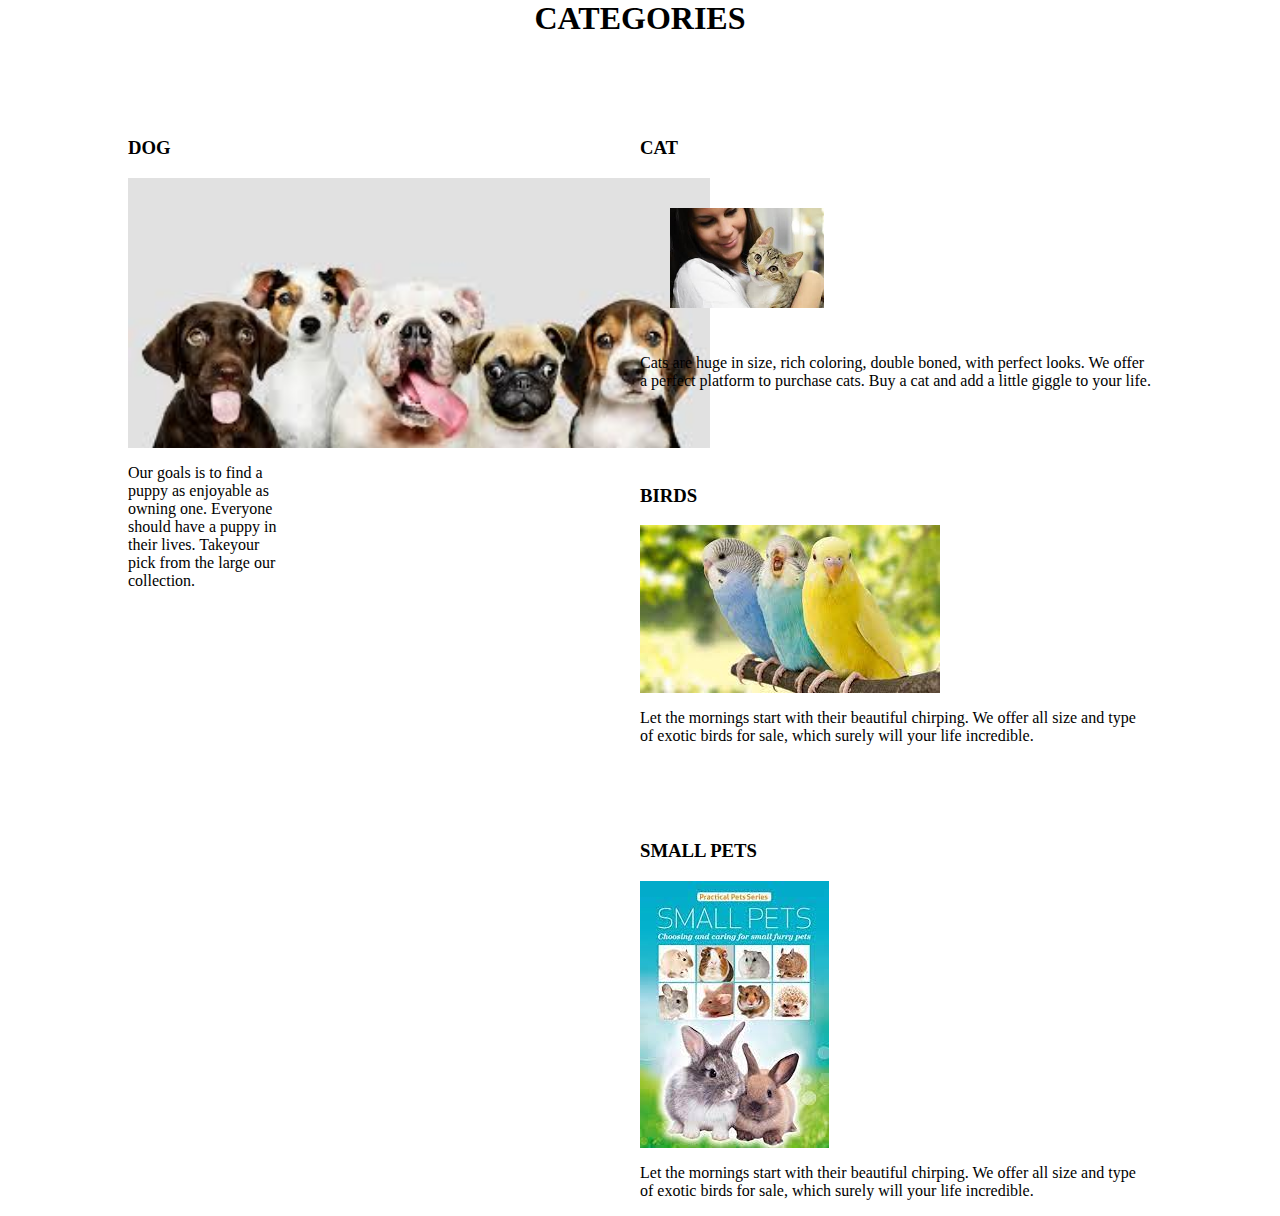
==== categories.html @ eb5dd657 "Update categories.html" ====
<!DOCTYPE>
<html>
 <head> 
  <title>categories</title>
  <link rel="stylesheet" type="text/css" href="mystyle.css" />
 </head>
 <body>
  <h1 style="text-align:center">CATEGORIES</h1>
  <div>
      <div id="dog">
          <h3>DOG</h3>
          <img src="images.jpeg"style="font:left;height:30%"/>
          <p style="font:left;width:30%">
                Our goals is to find a puppy as enjoyable as owning one. Everyone should have a puppy in their lives. Takeyour pick from the large our collection.
          </p>
      </div>
      <div id="cat">
          <h3>CAT</h3>
          <img src="cat2.jpeg"style="padding:30px;width:30%"/>
          <p style="font:right;width=30%">
               Cats are huge in size, rich coloring, double boned, with perfect looks. We offer a perfect platform to purchase cats. Buy a cat and add a little giggle to your life.
          </p>
       </div>
     </div>
     <div>
         <div id="birds">
          <h3>BIRDS</h3>
          <img src="birds.jpeg"/>
             <p style="font:leftt;width=30%">
             Let the mornings start with their beautiful chirping. We offer all size and type of exotic birds for  sale, which surely will your life incredible.
             </p>
         </div>
         <div id="smallpets">
            <h3>SMALL PETS</h3>
             <img src="small pet.jpeg"/>
             <p style="font:right;width=30%">
             Let the mornings start with their beautiful chirping. We offer all size and type of exotic birds for  sale, which surely will your life incredible.
             </p>
         </div>
     </div>
 </body>
</html>
---- mystyle.css ----
body{
  width:80%;
  margin:auto;
}

#address{
  text-align:right;
  margin-top:20px;
}


#home img{
  width:100%;
  height:100%;
}


#dog{
  margin-top:60px;
  width:50%;
  float:left;
  
}

#cat{
  margin-top:60px;
  width:50%;
  float:right;
}

#birds{
  margin-top:60px;
  width:50%;
  float:left;
}

#smallpets{
  margin-top:60px;
  width:50%;
  float:right;
}









#service h1{
  text-align:centre;
}
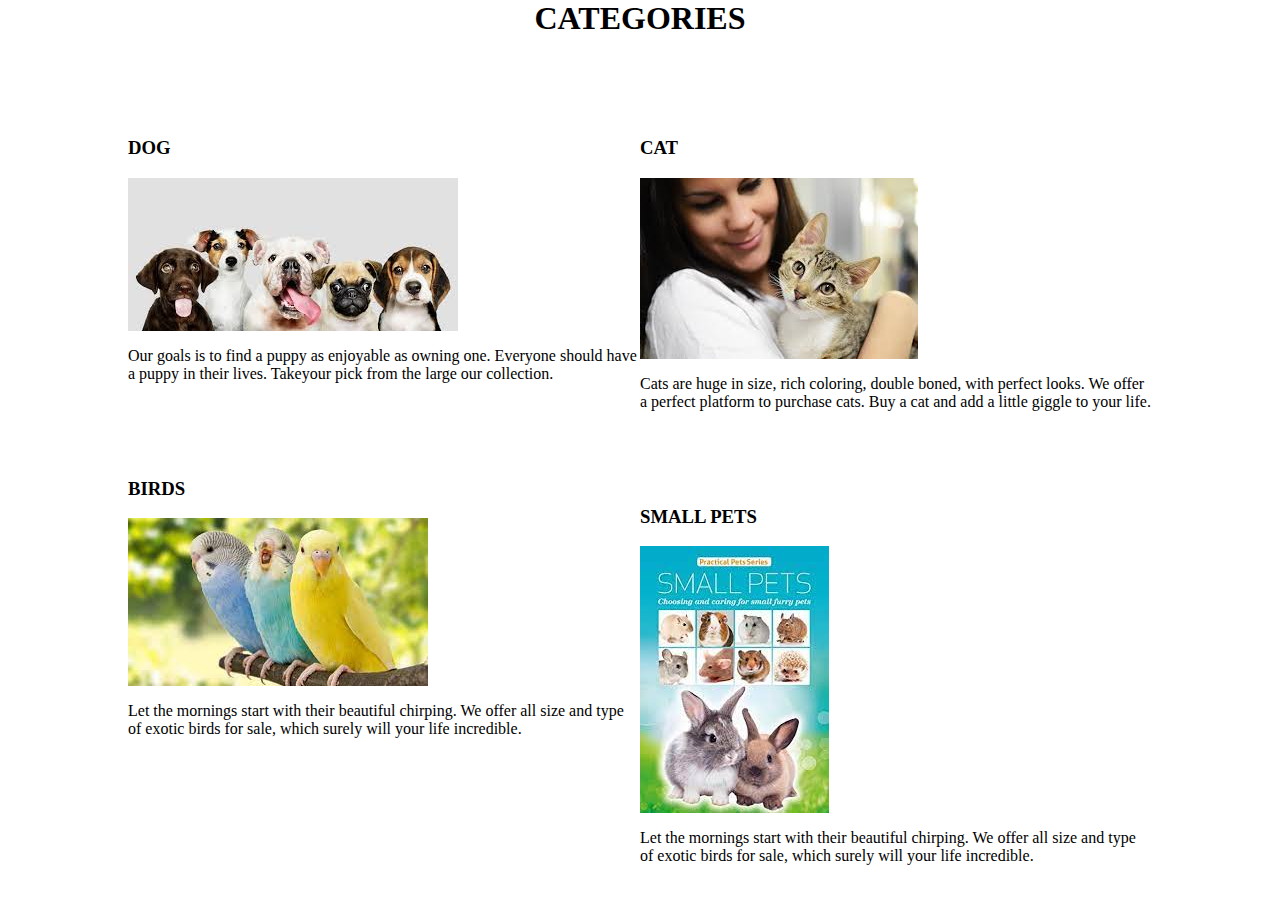
==== commit a1201660: "Update categories.html" ====
--- a/categories.html
+++ b/categories.html
@@ -9,15 +9,15 @@
   <div>
       <div id="dog">
           <h3>DOG</h3>
-          <img src="images.jpeg"style="font:left;height:30%"/>
-          <p style="font:left;width:30%">
+          <img src="images.jpeg"/>
+          <p>
                 Our goals is to find a puppy as enjoyable as owning one. Everyone should have a puppy in their lives. Takeyour pick from the large our collection.
           </p>
       </div>
       <div id="cat">
           <h3>CAT</h3>
-          <img src="cat2.jpeg"style="padding:30px;width:30%"/>
-          <p style="font:right;width=30%">
+          <img src="cat2.jpeg"/>
+          <p>
                Cats are huge in size, rich coloring, double boned, with perfect looks. We offer a perfect platform to purchase cats. Buy a cat and add a little giggle to your life.
           </p>
        </div>
@@ -26,14 +26,14 @@
          <div id="birds">
           <h3>BIRDS</h3>
           <img src="birds.jpeg"/>
-             <p style="font:leftt;width=30%">
+             <p>
              Let the mornings start with their beautiful chirping. We offer all size and type of exotic birds for  sale, which surely will your life incredible.
              </p>
          </div>
          <div id="smallpets">
             <h3>SMALL PETS</h3>
              <img src="small pet.jpeg"/>
-             <p style="font:right;width=30%">
+             <p>
              Let the mornings start with their beautiful chirping. We offer all size and type of exotic birds for  sale, which surely will your life incredible.
              </p>
          </div>
--- a/mystyle.css
+++ b/mystyle.css
@@ -11,7 +11,7 @@
 
 #home img{
   width:100%;
-  height:100%;
+  height:60%;
 }
 
 
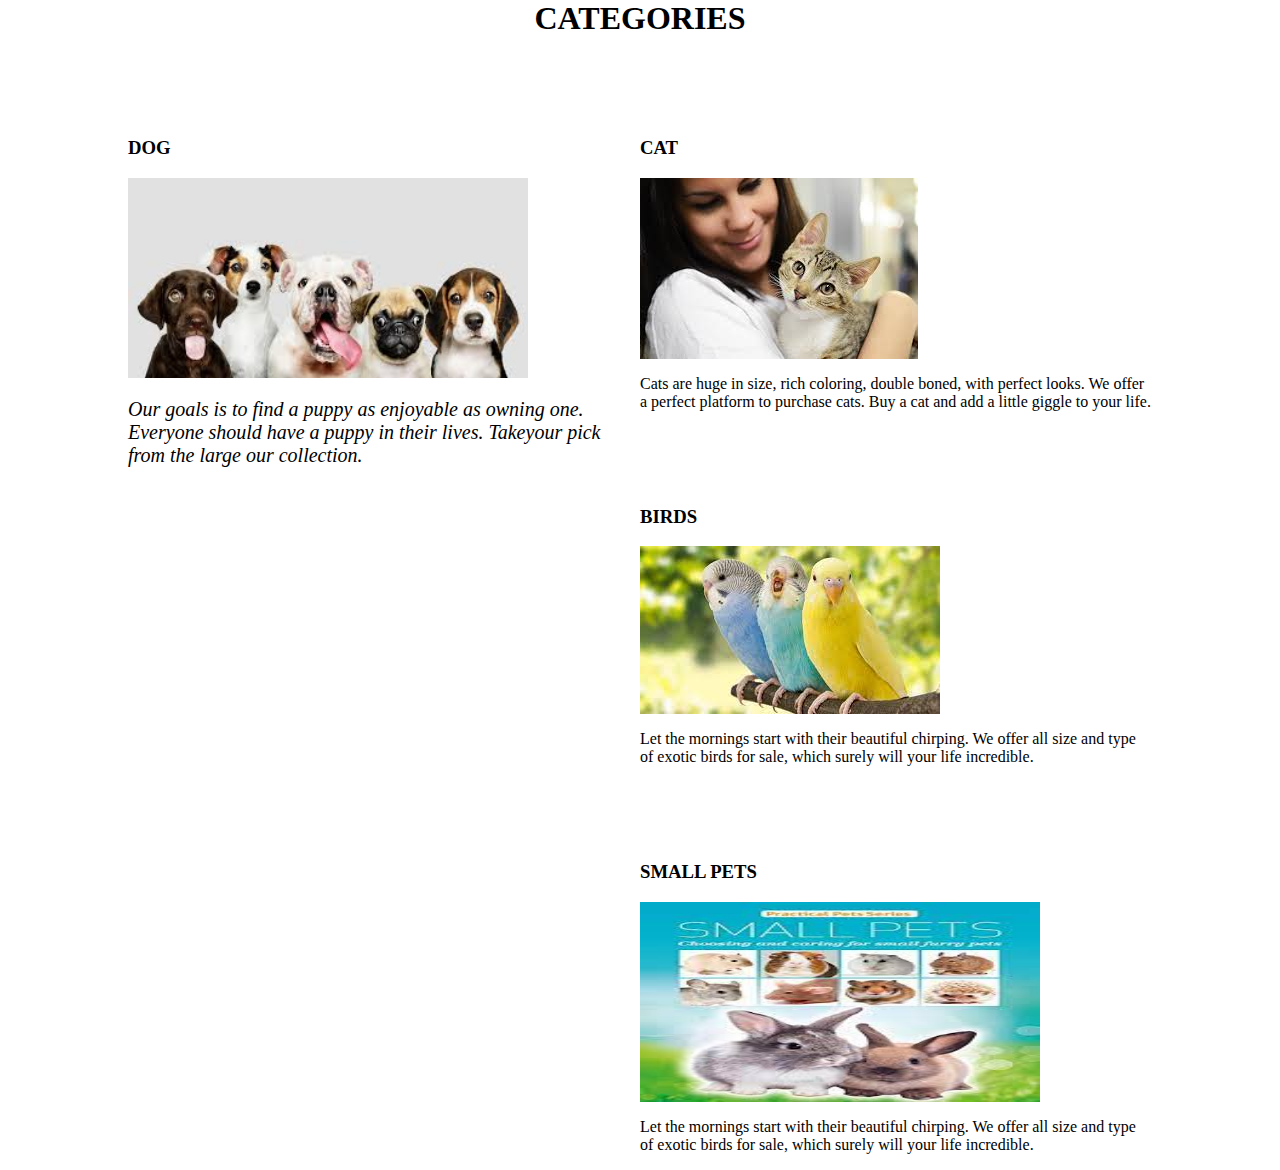
==== commit 16f7f76e: "Update categories.html" ====
--- a/categories.html
+++ b/categories.html
@@ -6,6 +6,7 @@
  </head>
  <body>
   <h1 style="text-align:center">CATEGORIES</h1>
+  <div>
   <div>
       <div id="dog">
           <h3>DOG</h3>
@@ -38,5 +39,6 @@
              </p>
          </div>
      </div>
+  </div>
  </body>
 </html>
--- a/mystyle.css
+++ b/mystyle.css
@@ -40,14 +40,19 @@
   float:right;
 }
 
+#dog img{
+  width:400px;
+  height:200px;
+}
 
 
+#smallpets img{
+  width:400px;
+  height:200px;
+}
 
-
-
-
-
-
-#service h1{
-  text-align:centre;
+#dog p{
+  text-alogn:justify;
+  font-style:italic;
+  font-size:20px;
 }
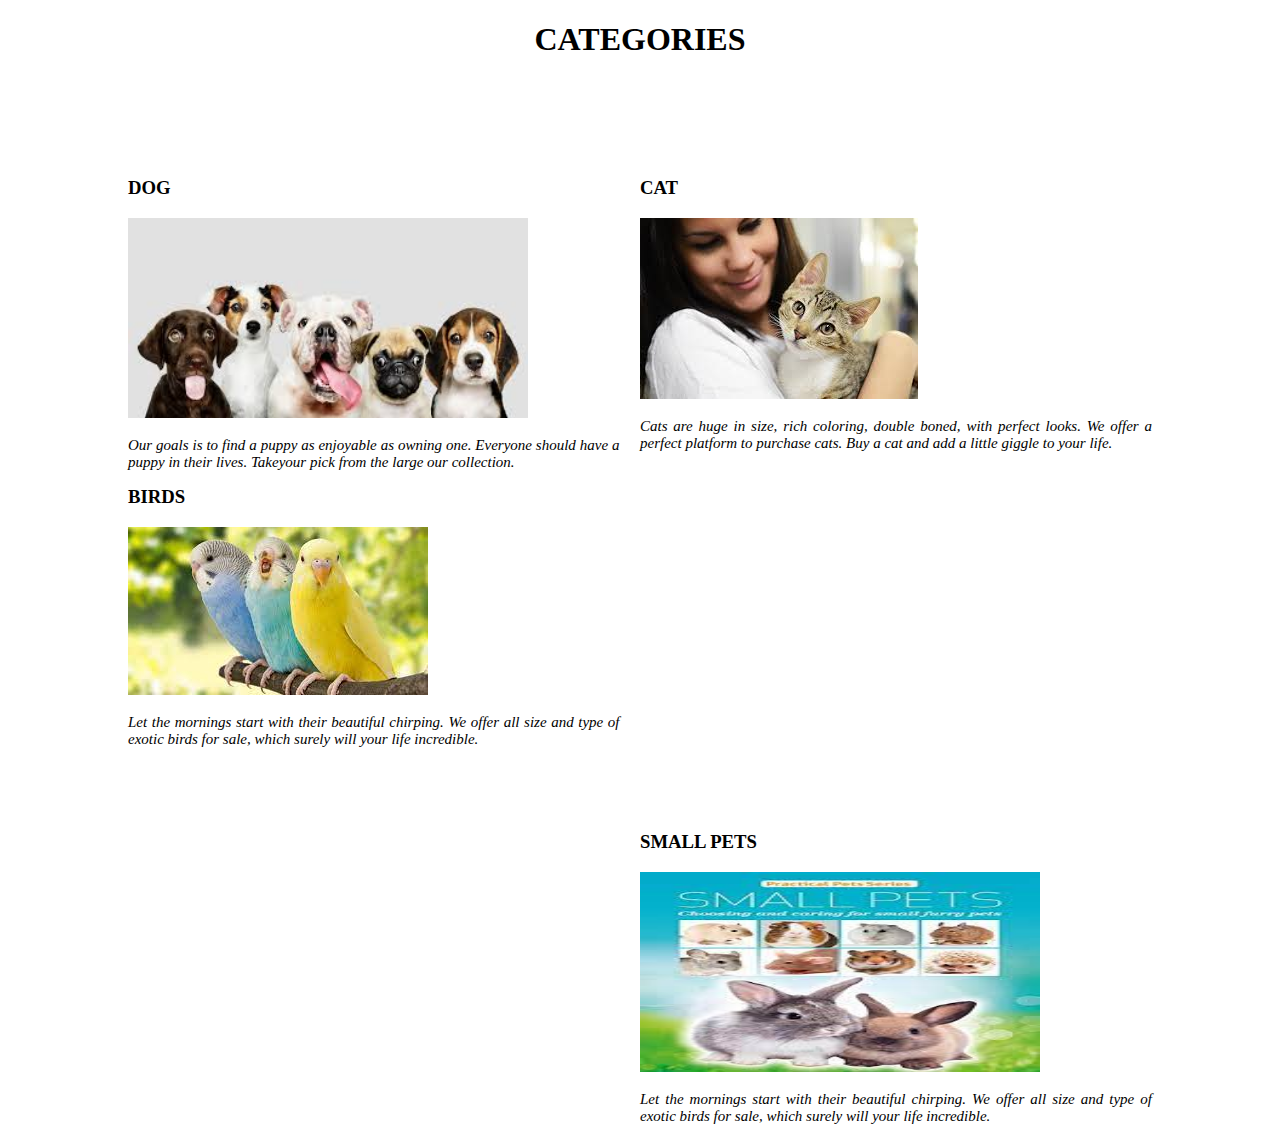
==== commit cb45f482: "Update categories.html" ====
--- a/categories.html
+++ b/categories.html
@@ -1,4 +1,4 @@
-<!DOCTYPE>
+<!DOCTYPE html>
 <html>
  <head> 
   <title>categories</title>
--- a/mystyle.css
+++ b/mystyle.css
@@ -11,31 +11,33 @@
 
 #home img{
   width:100%;
-  height:60%;
+  height:500px;
 }
 
+#home p{
+  text-align:justify;
+}
 
 #dog{
-  margin-top:60px;
-  width:50%;
+  margin-top:50px;
+  width:48%;
   float:left;
   
 }
 
 #cat{
-  margin-top:60px;
+  margin-top:50px;
   width:50%;
   float:right;
 }
 
 #birds{
-  margin-top:60px;
-  width:50%;
-  float:left;
+  margin-top:50px;
+  width:48%;
 }
-
+    
 #smallpets{
-  margin-top:60px;
+  margin-top:50px;
   width:50%;
   float:right;
 }
@@ -52,7 +54,25 @@
 }
 
 #dog p{
-  text-alogn:justify;
+  text-align:justify;
   font-style:italic;
-  font-size:20px;
+  font-size:15px;
 }
+
+#cat p{
+  text-align:justify;
+  font-style:italic;
+  font-size:15px;
+}
+
+#birds p{
+  text-align:justify;
+  font-style:italic;
+  font-size:15px;
+}
+
+#smallpets p{
+  text-align:justify;
+  font-style:italic;
+  font-size:15px;
+}
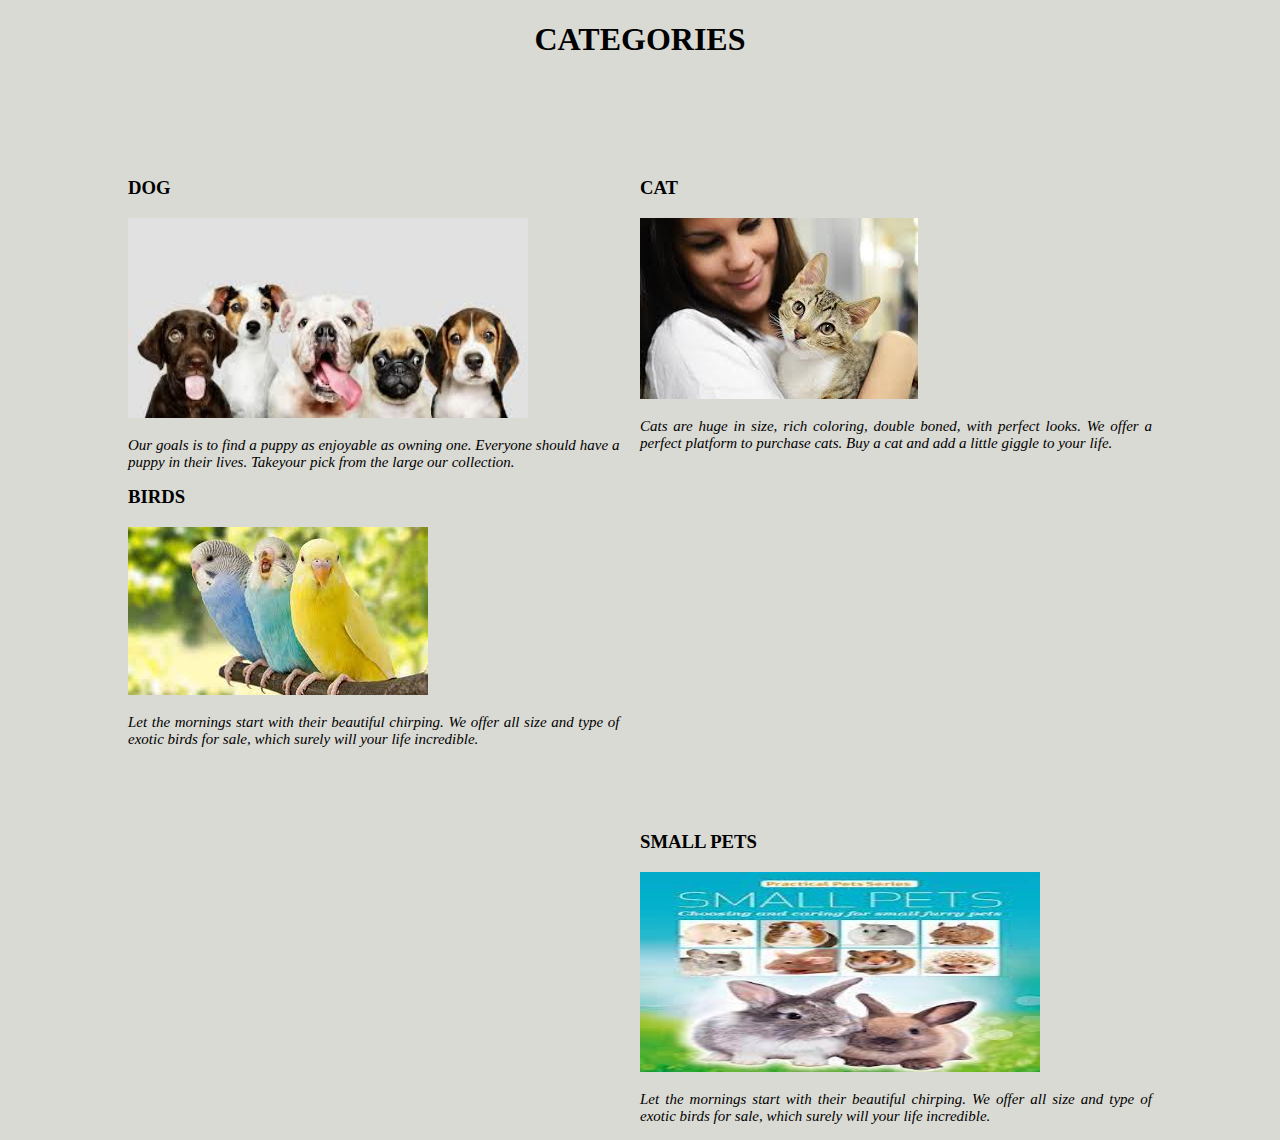
==== commit fc926ca8: "Update categories.html" ====
--- a/categories.html
+++ b/categories.html
@@ -4,7 +4,7 @@
   <title>categories</title>
   <link rel="stylesheet" type="text/css" href="mystyle.css" />
  </head>
- <body>
+ <body style="background-color:#DADAD4">
   <h1 style="text-align:center">CATEGORIES</h1>
   <div>
   <div>
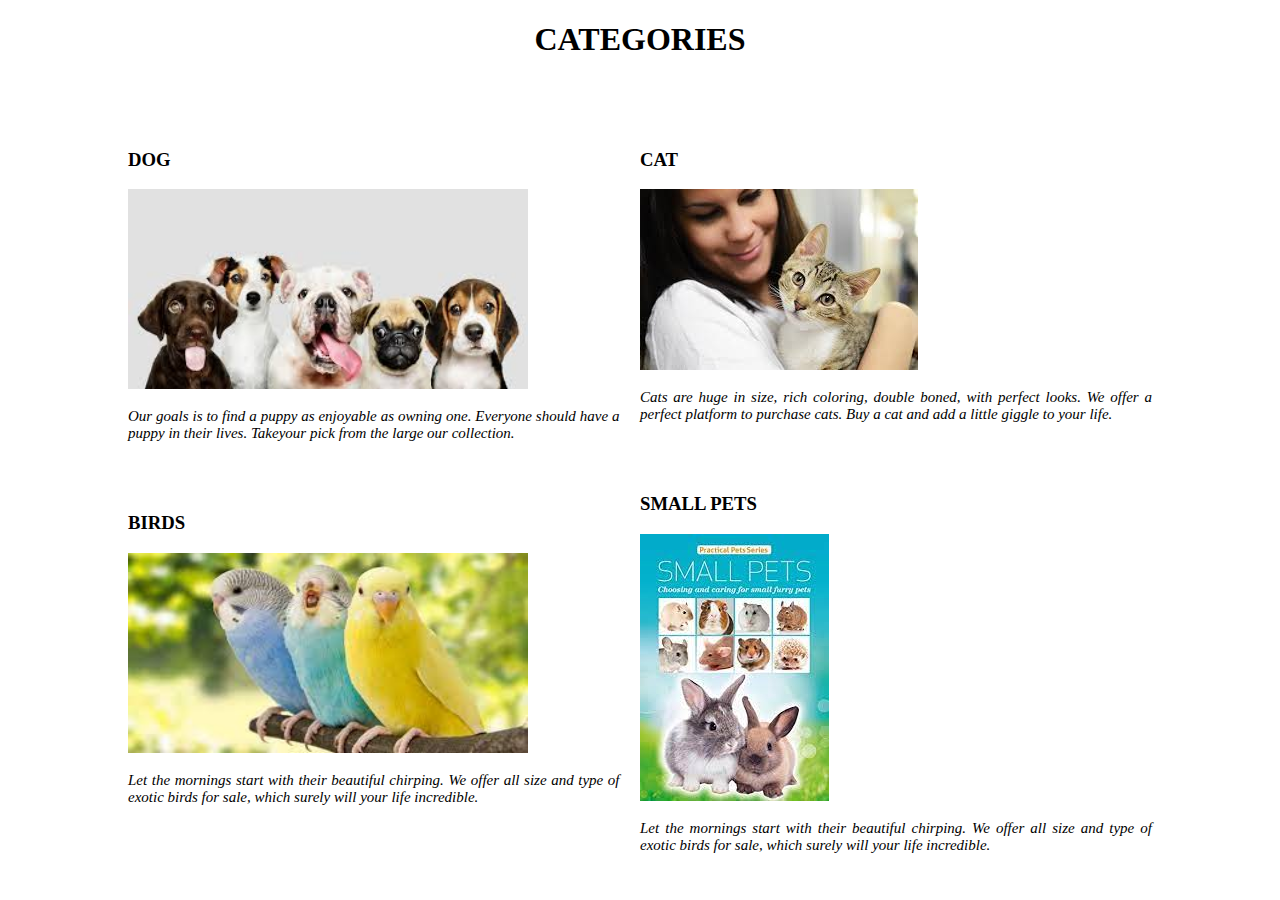
==== commit 663f6ea2: "Add files via upload" ====
--- a/categories.html
+++ b/categories.html
@@ -1,44 +1,39 @@
-<!DOCTYPE html>
-<html>
- <head> 
-  <title>categories</title>
-  <link rel="stylesheet" type="text/css" href="mystyle.css" />
- </head>
- <body style="background-color:#DADAD4">
-  <h1 style="text-align:center">CATEGORIES</h1>
-  <div>
-  <div>
-      <div id="dog">
-          <h3>DOG</h3>
-          <img src="images.jpeg"/>
-          <p>
-                Our goals is to find a puppy as enjoyable as owning one. Everyone should have a puppy in their lives. Takeyour pick from the large our collection.
-          </p>
-      </div>
-      <div id="cat">
-          <h3>CAT</h3>
-          <img src="cat2.jpeg"/>
-          <p>
-               Cats are huge in size, rich coloring, double boned, with perfect looks. We offer a perfect platform to purchase cats. Buy a cat and add a little giggle to your life.
-          </p>
-       </div>
-     </div>
-     <div>
-         <div id="birds">
-          <h3>BIRDS</h3>
-          <img src="birds.jpeg"/>
-             <p>
-             Let the mornings start with their beautiful chirping. We offer all size and type of exotic birds for  sale, which surely will your life incredible.
-             </p>
-         </div>
-         <div id="smallpets">
-            <h3>SMALL PETS</h3>
-             <img src="small pet.jpeg"/>
-             <p>
-             Let the mornings start with their beautiful chirping. We offer all size and type of exotic birds for  sale, which surely will your life incredible.
-             </p>
-         </div>
-     </div>
-  </div>
- </body>
-</html>
+<!DOCTYPE html>
+<html>
+	<head> 
+	  <title>categories</title>
+	  <link rel="stylesheet" type="text/css" href="mystyle.css" />
+	</head>
+	<body>
+		<h1 style="text-align:center">CATEGORIES</h1>
+	        <div>
+				<div id="dog">
+					<h3>DOG</h3>
+					<img src="images.jpeg"/>
+					<p>
+					Our goals is to find a puppy as enjoyable as owning one. Everyone should have a puppy in their lives. Takeyour pick from the large our collection.
+					</p>
+					<br />
+					<br />
+					<h3>BIRDS</h3>
+				    <img src="birds.jpeg"/>
+					<p>
+					 Let the mornings start with their beautiful chirping. We offer all size and type of exotic birds for  sale, which surely will your life incredible.
+					</p>
+				</div>
+				<div id="cat">
+					<h3>CAT</h3>
+					<img src="cat2.jpeg"/>
+					<p>
+				   Cats are huge in size, rich coloring, double boned, with perfect looks. We offer a perfect platform to purchase cats. Buy a cat and add a little giggle to your life.
+				    </p>
+					<br/><br />
+					<h3>SMALL PETS</h3>
+					<img src="small pet.jpeg"/>
+					<p>
+					 Let the mornings start with their beautiful chirping. We offer all size and type of exotic birds for  sale, which surely will your life incredible.
+					</p>
+				</div>
+			</div>
+	</body>
+</html>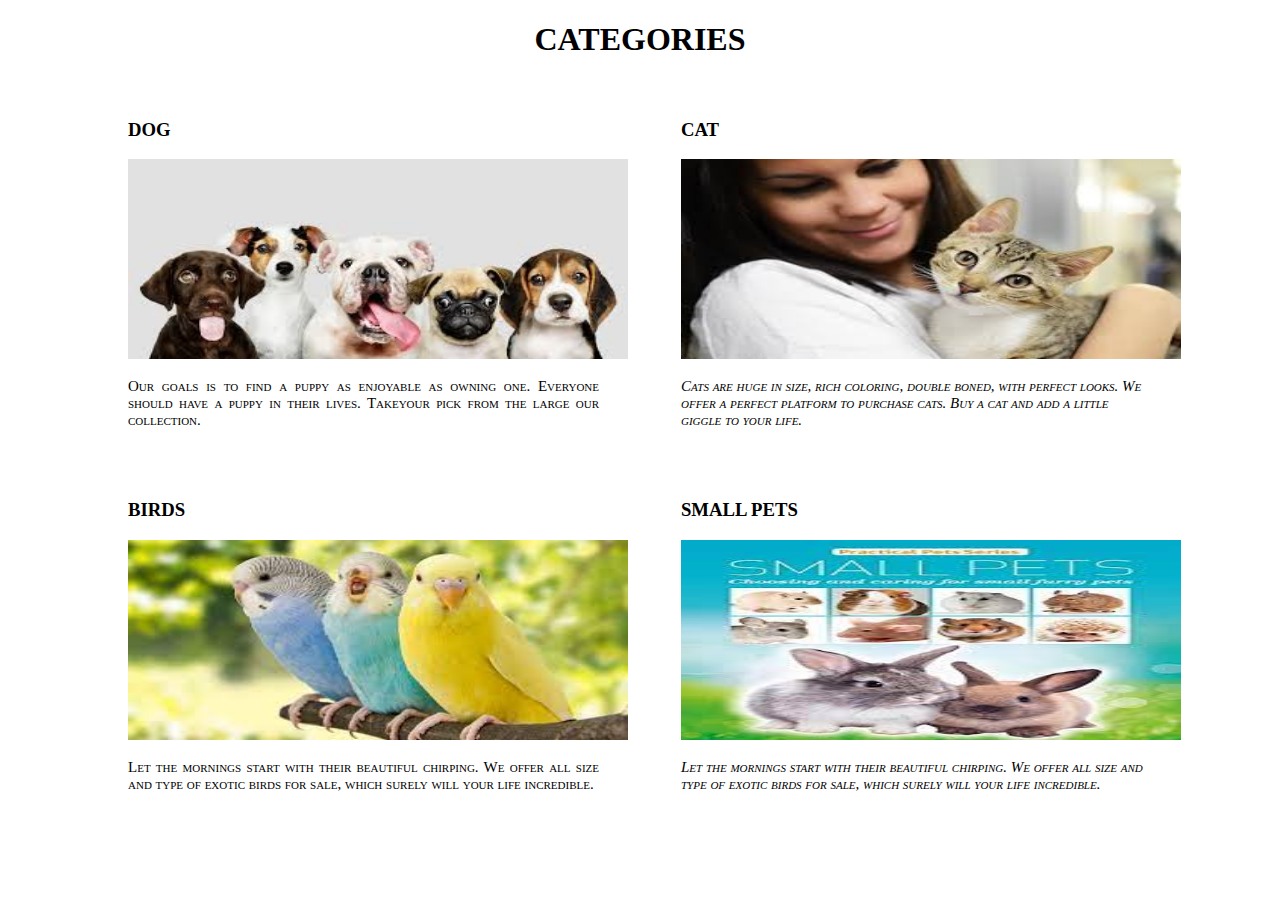
==== commit 263def07: "Update categories.html" ====
--- a/categories.html
+++ b/categories.html
@@ -4,7 +4,7 @@
 	  <title>categories</title>
 	  <link rel="stylesheet" type="text/css" href="mystyle.css" />
 	</head>
-	<body>
+	<body"  style="background-color:#DADAD4">
 		<h1 style="text-align:center">CATEGORIES</h1>
 	        <div>
 				<div id="dog">
@@ -36,4 +36,4 @@
 				</div>
 			</div>
 	</body>
-</html>+</html>
--- a/mystyle.css
+++ b/mystyle.css
@@ -1,78 +1,66 @@
-body{
-  width:80%;
-  margin:auto;
-}
-
-#address{
-  text-align:right;
-  margin-top:20px;
-}
-
-
-#home img{
-  width:100%;
-  height:500px;
-}
-
-#home p{
-  text-align:justify;
-}
-
-#dog{
-  margin-top:50px;
-  width:48%;
-  float:left;
-  
-}
-
-#cat{
-  margin-top:50px;
-  width:50%;
-  float:right;
-}
-
-#birds{
-  margin-top:50px;
-  width:48%;
-}
-    
-#smallpets{
-  margin-top:50px;
-  width:50%;
-  float:right;
-}
-
-#dog img{
-  width:400px;
-  height:200px;
-}
-
-
-#smallpets img{
-  width:400px;
-  height:200px;
-}
-
-#dog p{
-  text-align:justify;
-  font-style:italic;
-  font-size:15px;
-}
-
-#cat p{
-  text-align:justify;
-  font-style:italic;
-  font-size:15px;
-}
-
-#birds p{
-  text-align:justify;
-  font-style:italic;
-  font-size:15px;
-}
-
-#smallpets p{
-  text-align:justify;
-  font-style:italic;
-  font-size:15px;
-}
+body{
+  width:80%;
+  margin:auto;
+}
+
+#address{
+  text-align:right;
+  margin-top:20px;
+}
+
+
+#home img{
+  width:100%;
+  height:500px;
+}
+
+#home p{
+  text-align:justify;
+}
+
+#dog{
+  margin-top:20px;
+  width:46%;
+  float:left;
+  
+}
+
+#cat{
+  margin-top:20px;
+  width:46%;
+  float:right;
+}
+
+
+
+#dog img{
+  width:500px;
+  height:200px;
+}
+
+
+#cat img{
+  width:500px;
+  height:200px;
+}
+
+
+#dog p{
+  text-align:justify;
+  font-style:left;
+  font-size:15px;
+  color:black;
+  font-variant:small-caps;
+}
+
+#cat p{
+  text-align:jutify;
+  font-style:italic;
+  font-size:15px;
+  color:black;
+  font-variant:small-caps;
+}
+
+
+
+
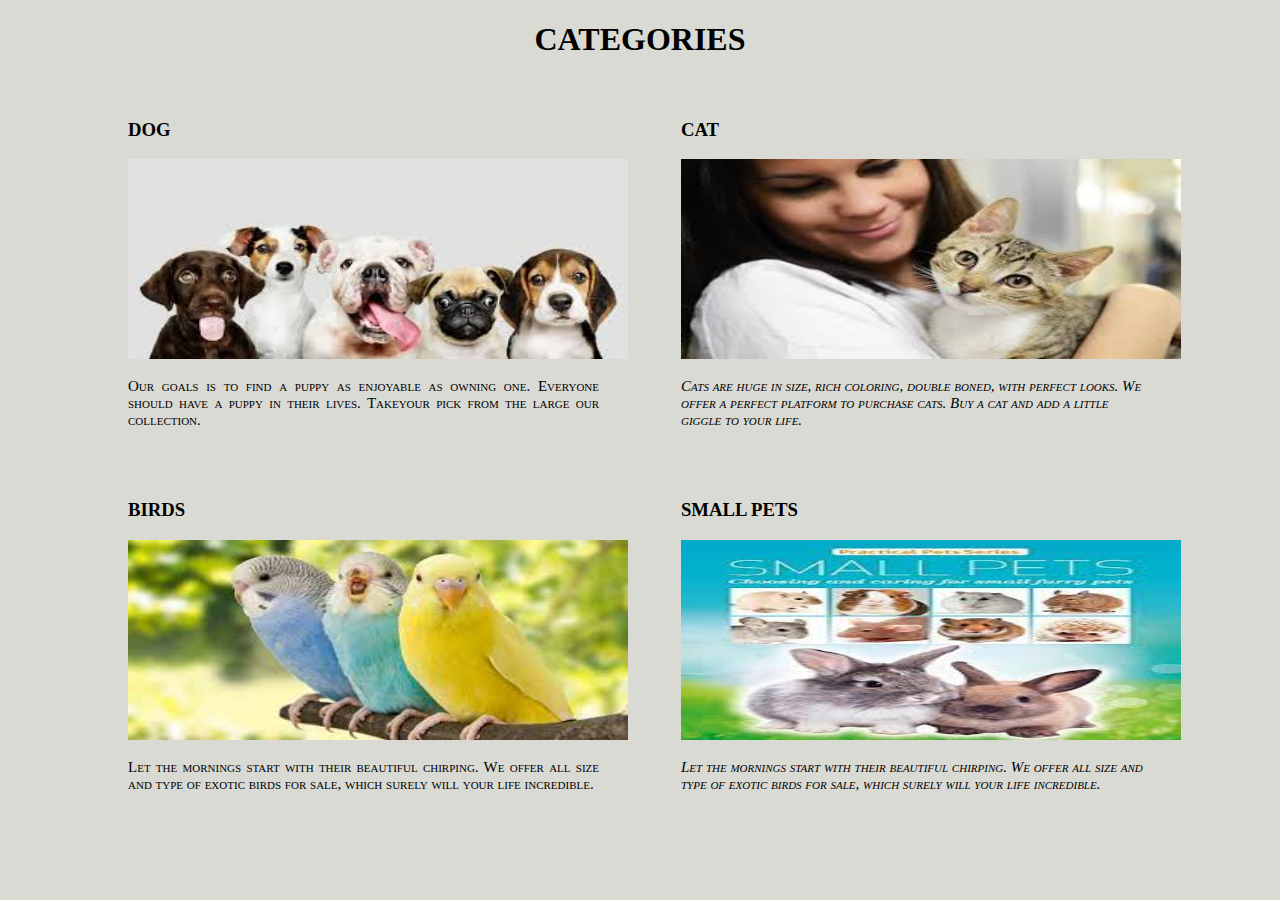
==== commit f25b86ef: "Update categories.html" ====
--- a/categories.html
+++ b/categories.html
@@ -4,7 +4,7 @@
 	  <title>categories</title>
 	  <link rel="stylesheet" type="text/css" href="mystyle.css" />
 	</head>
-	<body"  style="background-color:#DADAD4">
+	<body style="background-color:#DADAD4">
 		<h1 style="text-align:center">CATEGORIES</h1>
 	        <div>
 				<div id="dog">
